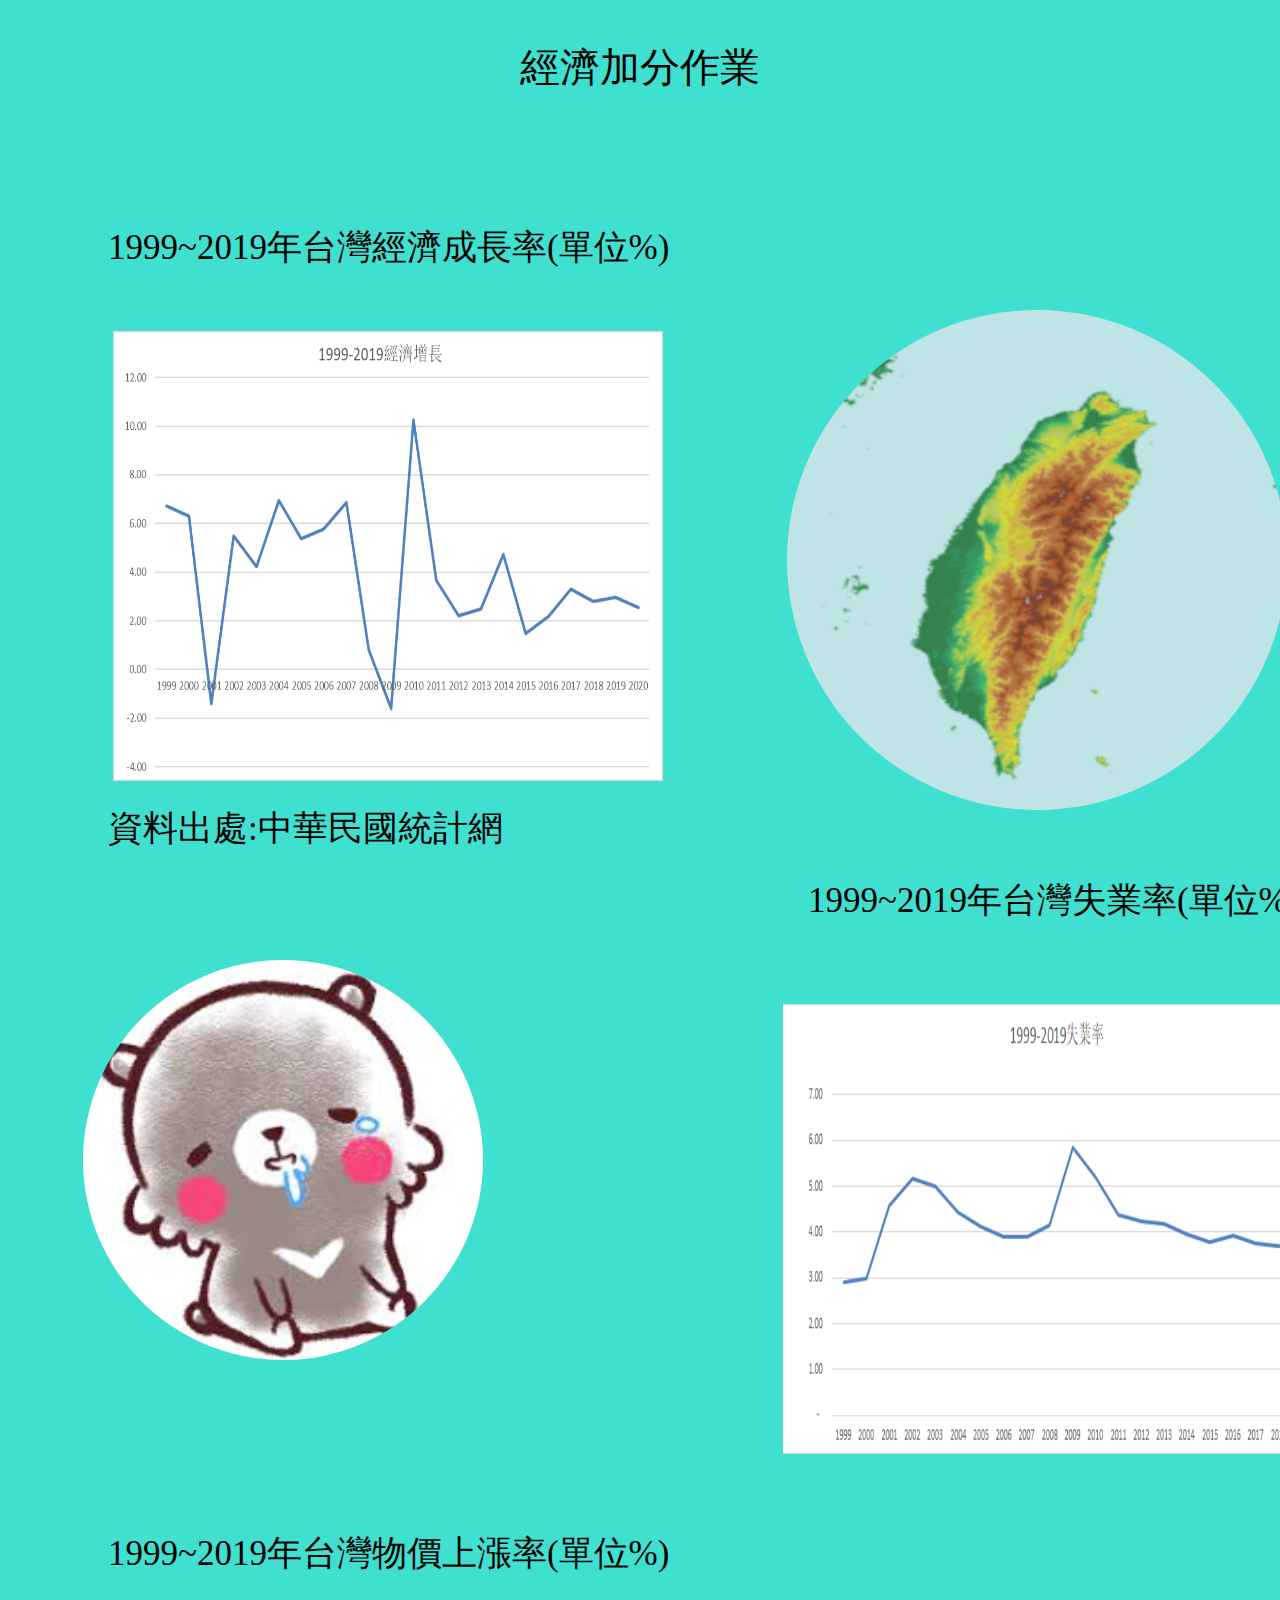
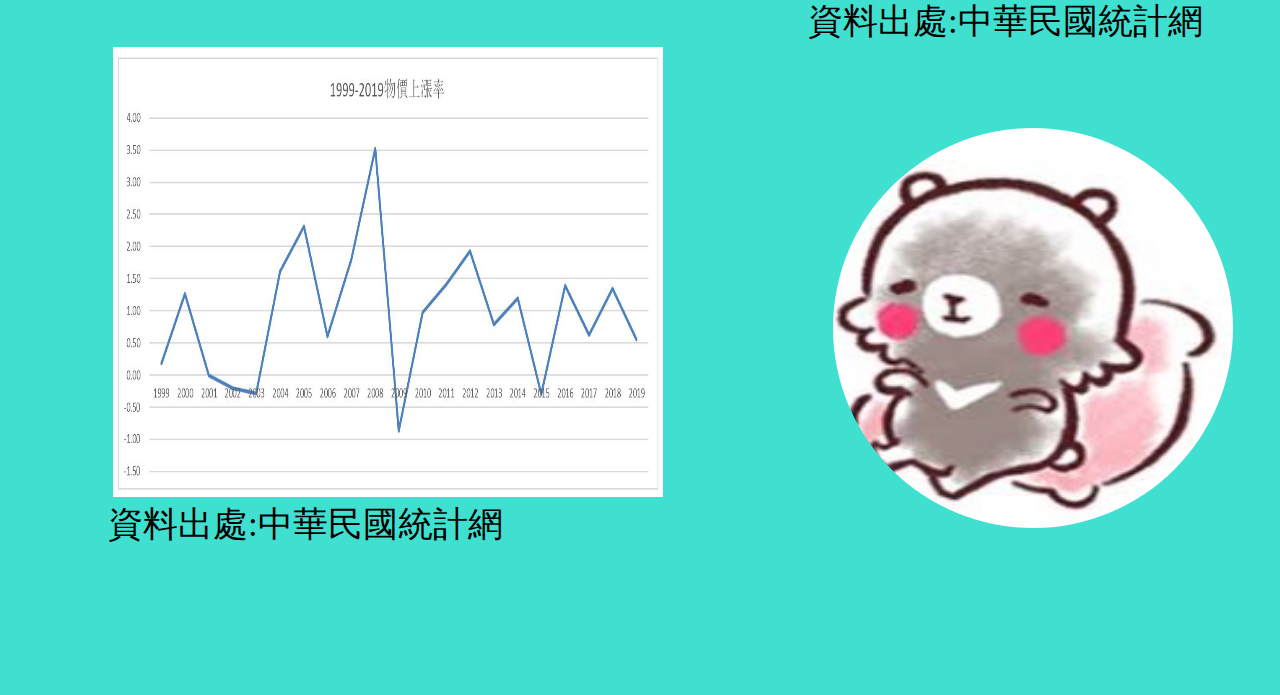
==== 經濟網頁/index.html @ d430bfec "Add files via upload" ====
<!DOCTYPE html>
<html lang="en">

<head>
  <meta charset="UTF-8">
  <meta name="viewport" content="width=device-width, initial-scale=1.0">
  <title>Document</title>
  <style>


  </style>
</head>

<body bgcolor="Turquoise">
  <p style="position: relative; font-family: 標楷體;font-size: 40px; text-align: center;">經濟加分作業</p>
  <img style="border-radius: 50%;position:relative;left: 150px;top:800px;margin:-75px;" src="image/台灣黑熊.jpeg" alt="圓形圖"
    width="400" height="400">
  <img style="border-radius: 50%;position:relative;left: 600px;top:250px;margin:-75px;" src="image/台灣.png" alt="圓形圖"
    width="500" height="500">
  <p style="position: relative;left: 100px;top: -300px; font-family: 標楷體;font-size: 35px;">1999~2019年台灣經濟成長率(單位%)</p>
  <img src="image/1999~2019台灣經濟成長率.png" width="550" height="450"
    style="position:relative;left: 180px;top:-200px;margin:-75px;">
  <p style="position: relative;left: 100px;top: -140px; font-family: 標楷體;font-size: 35px;">資料出處:中華民國統計網</p>
  <p style="position: relative;left: 800px;top: -150px; font-family: 標楷體;font-size: 35px;">1999~2019年台灣失業率(單位%)</p>
  <img src=" image/1999~2019台灣失業率.png" width="550" height="450"
    style="position:relative;left: 850px;top:-30px;margin:-75px;">
  <p style="position: relative;left: 800px;top: 150px; font-family: 標楷體;font-size: 35px;">資料出處:中華民國統計網</p>
  <p style="position: relative;left: 100px; font-family: 標楷體;font-size: 35px;">1999~2019年台灣物價上漲率(單位%)</p>
  <img src="image/1999~2019台灣物價上漲率.png" width="550" height="450"
    style="position:relative;left: 180px;top:110px;margin:-75px;">
  <p style="position: relative;left: 100px;top: 150px; font-family: 標楷體;font-size: 35px;">資料出處:中華民國統計網</p>
  <img style="border-radius: 50%;position:relative;left:900px;top: -230px; margin:-75px;" src="image/黑熊.jpg" alt="圓形圖"
    width="400" height="400">
</body>

</html>
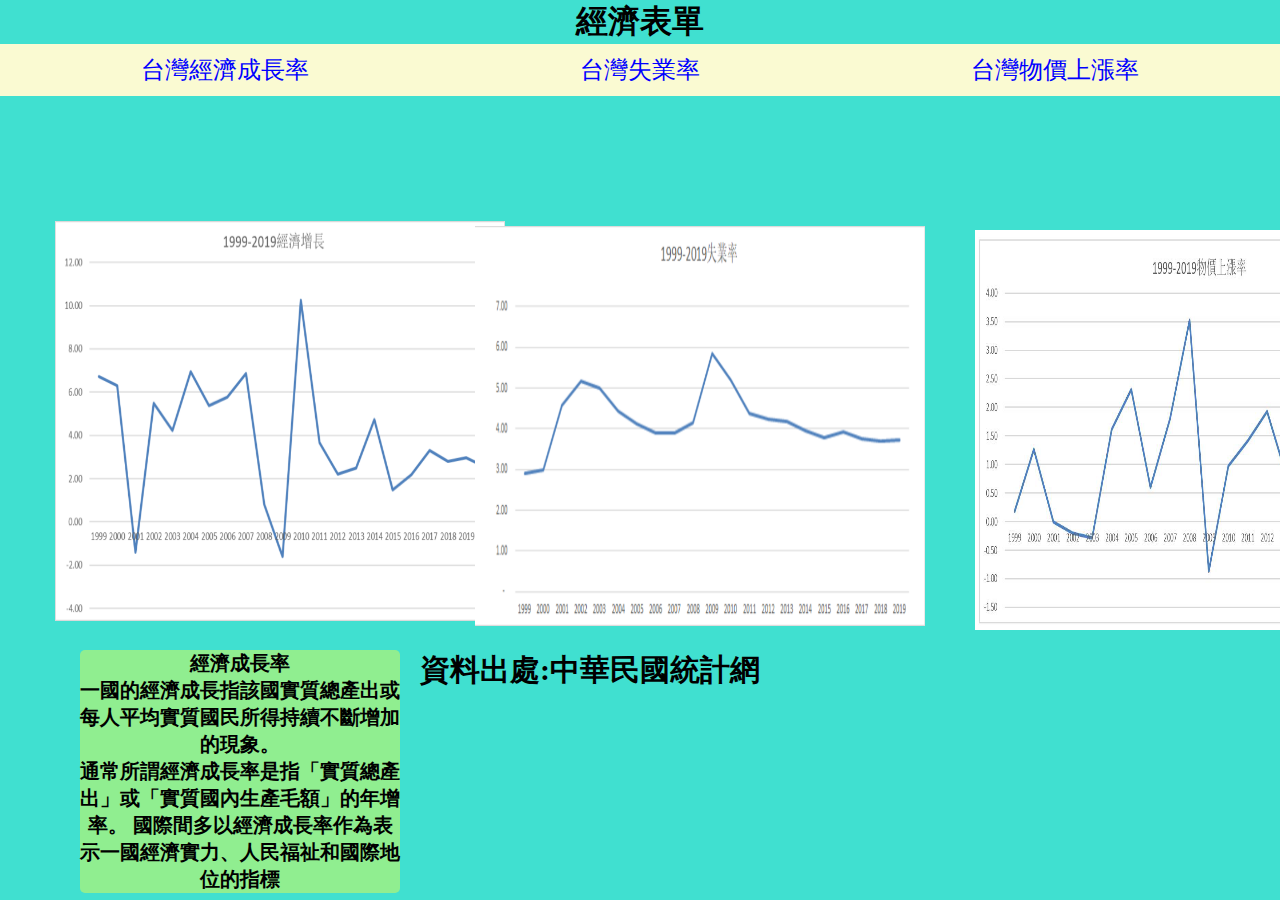
==== commit 32dab231: "Add files via upload" ====
--- a/經濟網頁/index.html
+++ b/經濟網頁/index.html
@@ -6,31 +6,107 @@
   <meta name="viewport" content="width=device-width, initial-scale=1.0">
   <title>Document</title>
   <style>
+    * {
+      margin: 0;
+      padding: 0;
+      list-style: none;
+    }
+
+    .b {
+      background-color: lightgoldenrodyellow;
+      padding: 10px 5px;
+    }
+
+    .b>nav {
+      display: flex;
+      justify-content: space-around;
+    }
+
+    .b>nav>a {
+      font-size: 24px;
+      font-family: sans-serif;
+      color: blue;
+      text-decoration: none;
+    }
+
+    .item {
+      display: none;
+    }
+
+    div.img {
+      width: 100px;
+      height: 100px;
+
+    }
+
+    p {
+      color: black;
+      font-weight: bold;
+      text-align: center;
+      font-size: 25px;
+    }
 
 
+    .content {
+      background-color: lightgreen;
+      margin-top: 300px;
+      margin-left: 80px;
+      color: black;
+      font-weight: bold;
+      font-size: 20px;
+      border-radius: 5px;
+      text-align: center;
+      float: left;
+      width: 25%;
+    }
   </style>
+
 </head>
 
 <body bgcolor="Turquoise">
-  <p style="position: relative; font-family: 標楷體;font-size: 40px; text-align: center;">經濟加分作業</p>
-  <img style="border-radius: 50%;position:relative;left: 150px;top:800px;margin:-75px;" src="image/台灣黑熊.jpeg" alt="圓形圖"
-    width="400" height="400">
-  <img style="border-radius: 50%;position:relative;left: 600px;top:250px;margin:-75px;" src="image/台灣.png" alt="圓形圖"
-    width="500" height="500">
-  <p style="position: relative;left: 100px;top: -300px; font-family: 標楷體;font-size: 35px;">1999~2019年台灣經濟成長率(單位%)</p>
-  <img src="image/1999~2019台灣經濟成長率.png" width="550" height="450"
-    style="position:relative;left: 180px;top:-200px;margin:-75px;">
-  <p style="position: relative;left: 100px;top: -140px; font-family: 標楷體;font-size: 35px;">資料出處:中華民國統計網</p>
-  <p style="position: relative;left: 800px;top: -150px; font-family: 標楷體;font-size: 35px;">1999~2019年台灣失業率(單位%)</p>
-  <img src=" image/1999~2019台灣失業率.png" width="550" height="450"
-    style="position:relative;left: 850px;top:-30px;margin:-75px;">
-  <p style="position: relative;left: 800px;top: 150px; font-family: 標楷體;font-size: 35px;">資料出處:中華民國統計網</p>
-  <p style="position: relative;left: 100px; font-family: 標楷體;font-size: 35px;">1999~2019年台灣物價上漲率(單位%)</p>
-  <img src="image/1999~2019台灣物價上漲率.png" width="550" height="450"
-    style="position:relative;left: 180px;top:110px;margin:-75px;">
-  <p style="position: relative;left: 100px;top: 150px; font-family: 標楷體;font-size: 35px;">資料出處:中華民國統計網</p>
-  <img style="border-radius: 50%;position:relative;left:900px;top: -230px; margin:-75px;" src="image/黑熊.jpg" alt="圓形圖"
-    width="400" height="400">
-</body>
+
+
+  <body>
+    <h1 align="center">經濟表單</h1>
+    <div class="e-root">
+      <div class="b">
+        <nav>
+          <a onclick="clickhere(this)">台灣經濟成長率</a>
+          <a onclick="clickhere(this)">台灣失業率</a>
+          <a onclick="clickhere(this)">台灣物價上漲率</a>
+        </nav>
+      </div>
+      <div>
+
+
+        <img src="image/1999~2019台灣經濟成長率.png" width="450" height="400"
+          style="position:relative;left: 130px;top:200px;margin:-75px;">
+      </div>
+      <div>
+        <div class="content">
+          <div class="p">經濟成長率</div>
+          一國的經濟成長指該國實質總產出或每人平均實質國民所得持續不斷增加的現象。<br>
+          通常所謂經濟成長率是指「實質總產出」或「實質國內生產毛額」的年增率。 國際間多以經濟成長率作為表示一國經濟實力、人民福祉和國際地位的指標
+        </div>
+        <p style="position: relative;left: -250px;top: 300px; font-family: 標楷體;font-size: 30px;">資料出處:中華民國統計網</p>
+      </div>
+    </div>
+    <div>
+
+      <img src=" image/1999~2019台灣失業率.png" width="450" height="400"
+        style="position:relative;left: 150px;top:-90px;margin:-75px;">
+
+    </div>
+
+    <div>
+      <img src="image/1999~2019台灣物價上漲率.png" width="450" height="400"
+        style="position:relative;left: 650px;top:-340px;margin:-75px;">
+    </div>
+
+
+  </body>
+
+
+
 
 </html>